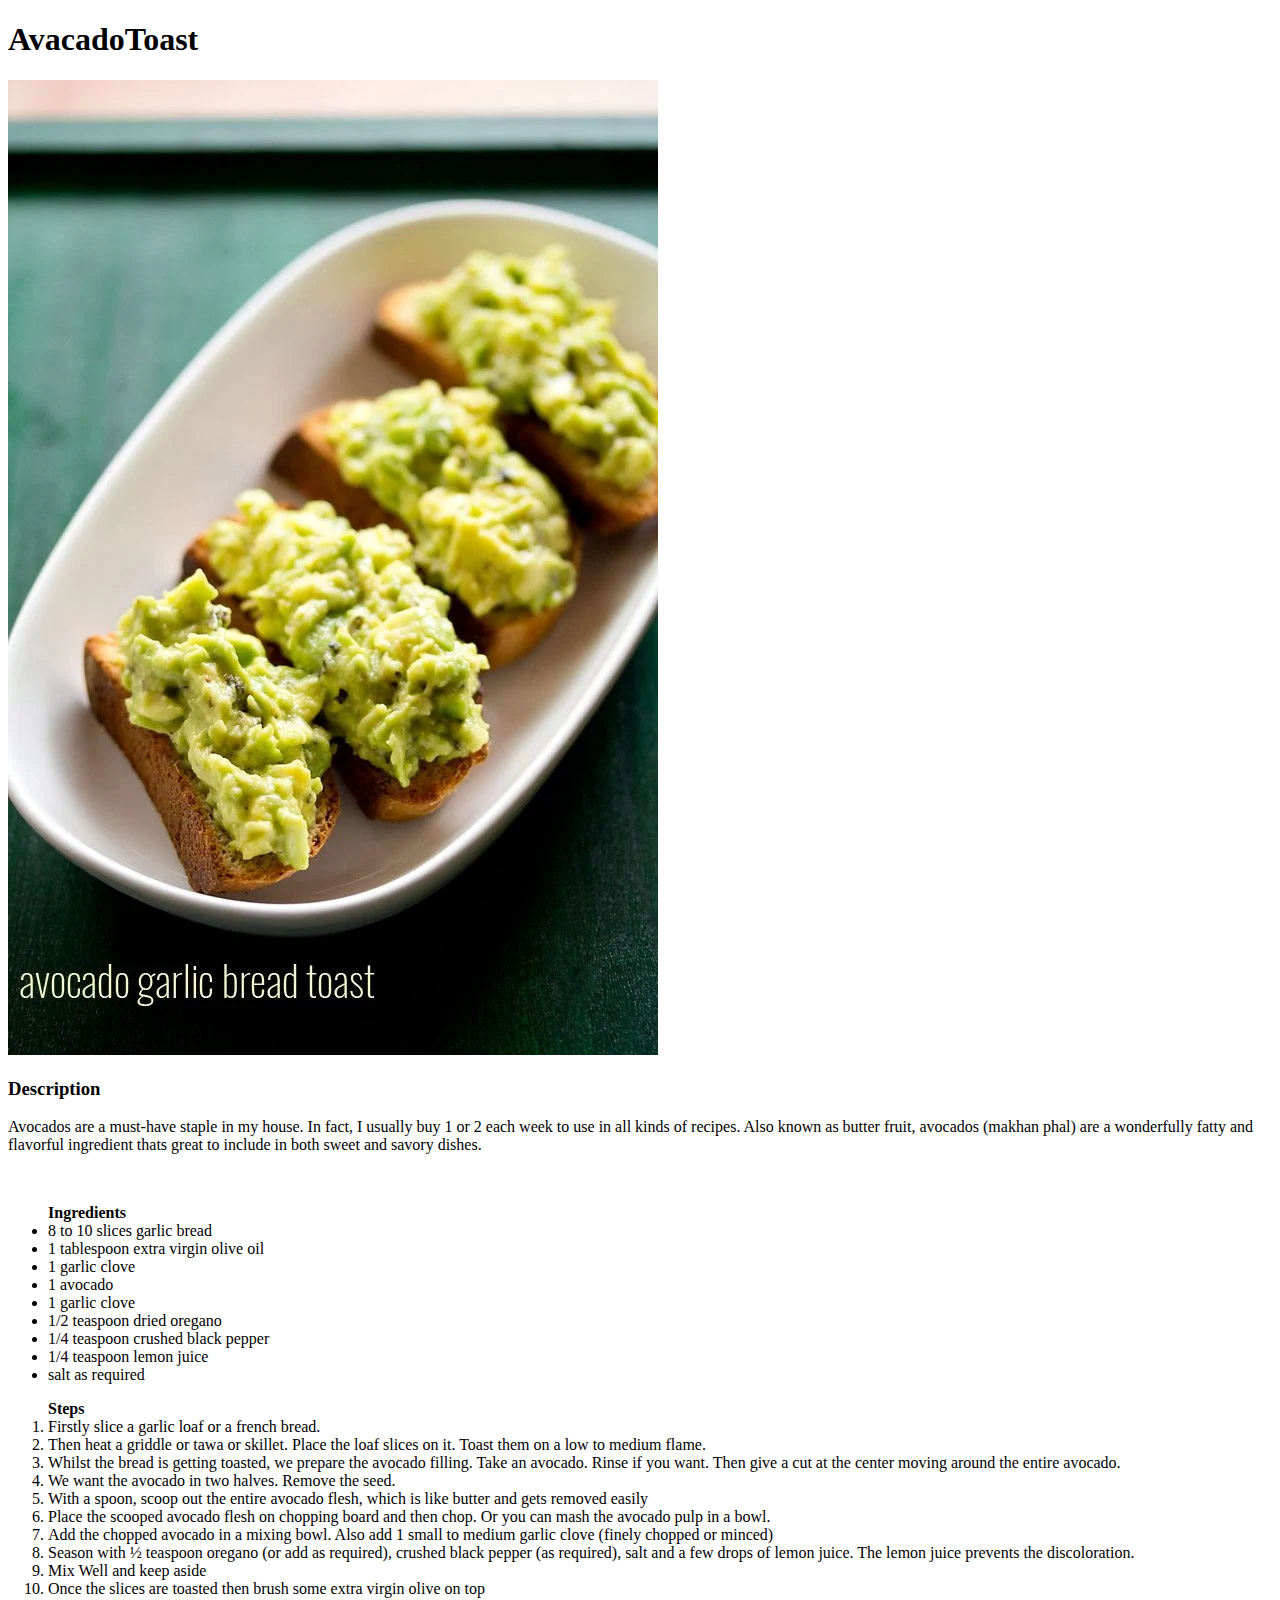
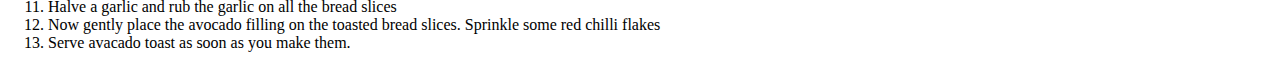
==== recipes/avacadoToast.html @ a678a660 "Add Lemonade.html and avocado.html" ====
<!DOCTYPE html>
<html lang="en">
    <head>
        <meta charset="UTF-8">
        <meta http-equiv="X-UA-Compatible" content="IE=edge">
        <meta name="viewport" content="width=device-width, initial-scale=1.0">
            <title>Avacado Toast</title>
    </head>
    <body>
        <h1>AvacadoToast</h1>
        <img src="avocado-garlic-bread-toast.webp" alt="AvacadoToast Picture">
        <h3>Description</h3>
        <p> Avocados are a must-have staple in my house. In fact, I usually buy 1 or 2 each week to use in all kinds of recipes. Also known as butter fruit, avocados (makhan phal) are a wonderfully fatty and flavorful ingredient thats great to include in both sweet and savory dishes. </p>
        <br>
        <ul>
            <strong>Ingredients</strong>
            <li> 8 to 10 slices garlic bread</li>
            <li> 1 tablespoon extra virgin olive oil</li>
            <li> 1 garlic clove</li>
            <li> 1 avocado</li>
            <li> 1 garlic clove</li>
            <li> 1/2 teaspoon dried oregano</li>
            <li> 1/4 teaspoon crushed black pepper</li>
            <li> 1/4 teaspoon lemon juice</li>
            <li> salt as required</li>
        </ul>
        <ol>
            <strong>Steps</strong>
            <li>Firstly slice a garlic loaf or a french bread.</li>
            <li>Then heat a griddle or tawa or skillet. Place the loaf slices on it. Toast them on a low to medium flame.</li>
            <li>Whilst the bread is getting toasted, we prepare the avocado filling. Take an avocado. Rinse if you want. Then give a cut at the center moving around the entire avocado.</li>
            <li>We want the avocado in two halves. Remove the seed.</li>
            <li>With a spoon, scoop out the entire avocado flesh, which is like butter and gets removed easily</li>
            <li>Place the scooped avocado flesh on chopping board and then chop. Or you can mash the avocado pulp in a bowl.</li>
            <li>Add the chopped avocado in a mixing bowl. Also add 1 small to medium garlic clove (finely chopped or minced)</li>
            <li>Season with ½ teaspoon oregano (or add as required), crushed black pepper (as required), salt and a few drops of lemon juice. The lemon juice prevents the discoloration.</li>
            <li>Mix Well and keep aside</li>
            <li>Once the slices are toasted then brush some extra virgin olive on top</li>
            <li>Halve a garlic and rub the garlic on all the bread slices</li>
            <li>Now gently place the avocado filling on the toasted bread slices. Sprinkle some red chilli flakes</li>
            <li>Serve avacado toast as soon as you make them.</li>
        </ol>
    </body>
</html>
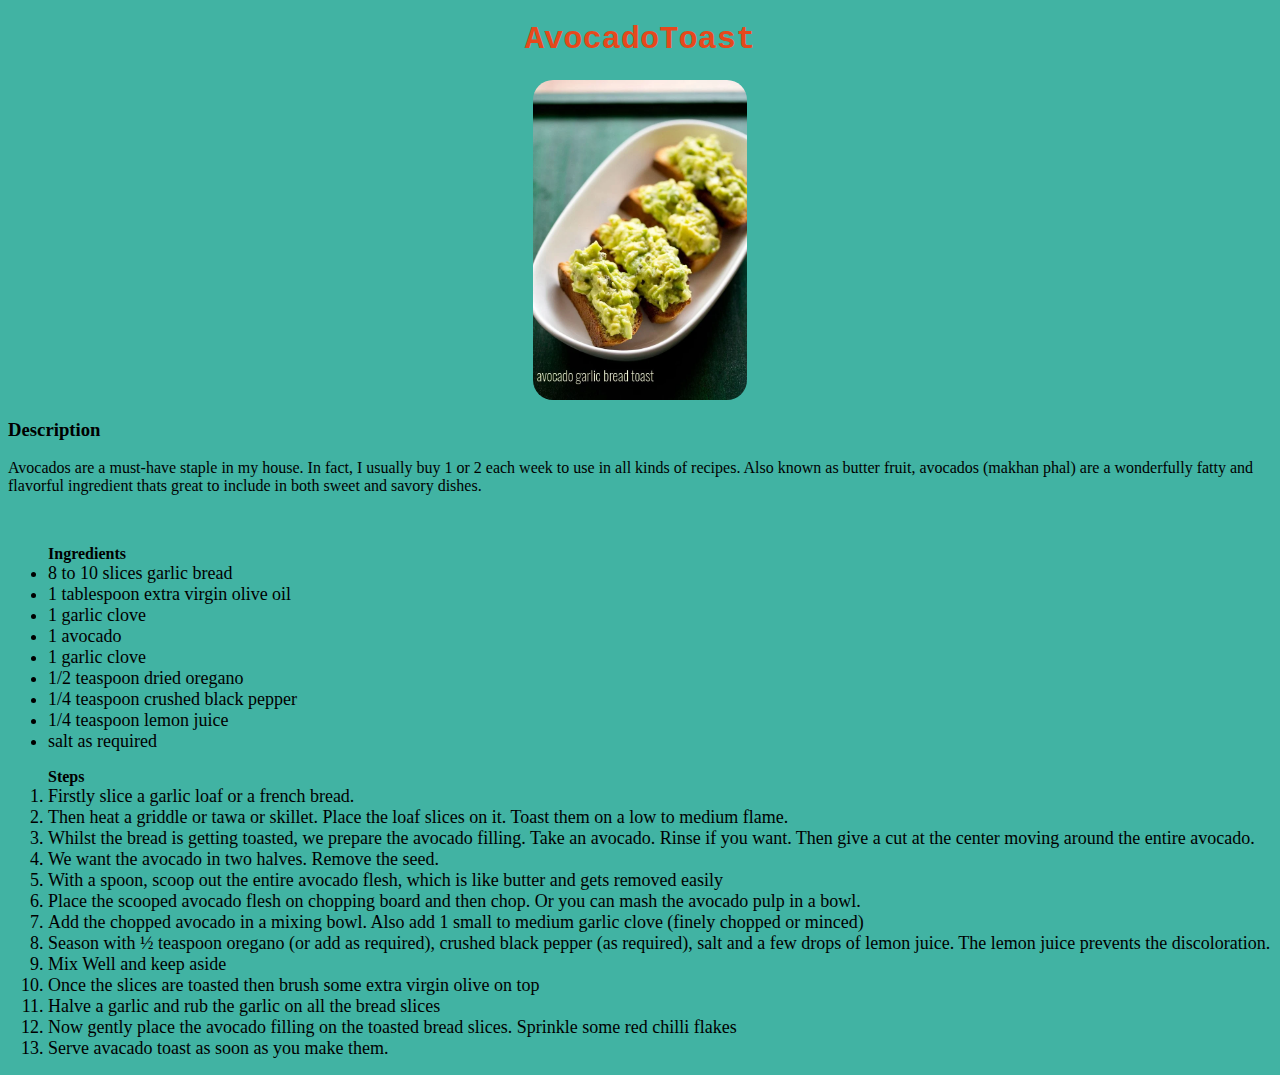
==== commit 6d9bddd6: "updated the stylesheet for mango and toast" ====
--- a/recipes/avacadoToast.html
+++ b/recipes/avacadoToast.html
@@ -1,14 +1,15 @@
 <!DOCTYPE html>
 <html lang="en">
     <head>
+        <link rel="stylesheet" href="../style.css">
         <meta charset="UTF-8">
         <meta http-equiv="X-UA-Compatible" content="IE=edge">
         <meta name="viewport" content="width=device-width, initial-scale=1.0">
-            <title>Avacado Toast</title>
+            <title>Avocado Toast</title>
     </head>
     <body>
-        <h1>AvacadoToast</h1>
-        <img src="avocado-garlic-bread-toast.webp" alt="AvacadoToast Picture">
+        <h1>AvocadoToast</h1>
+        <img style="height: 20em; width: auto;" src="avocado-garlic-bread-toast.webp" alt="AvacadoToast Picture">
         <h3>Description</h3>
         <p> Avocados are a must-have staple in my house. In fact, I usually buy 1 or 2 each week to use in all kinds of recipes. Also known as butter fruit, avocados (makhan phal) are a wonderfully fatty and flavorful ingredient thats great to include in both sweet and savory dishes. </p>
         <br>
--- a/style.css
+++ b/style.css
@@ -0,0 +1,40 @@
+body{
+    background-color: #41B3A3;
+}
+
+h1{
+    color: #e6481c;
+    text-align: center;
+    font-family: 'Courier New', Courier, monospace;
+}
+
+a{
+    color: rgb(4, 95, 35);
+    font-size: large;
+    font-weight: bold;
+    align-self: center;
+    font-family: Impact, Haettenschweiler, 'Arial Narrow Bold', sans-serif;
+}
+
+img{
+    height: fit-content;
+    width: fit-content;
+    align-content: center;
+    border: 20px black;
+    border-radius: 20px;
+    margin-left: auto;
+    margin-right: auto;
+    display: block;
+}
+
+a:hover{
+    background-color: aqua;
+    color: blueviolet;
+    
+}
+
+li{
+    color: black;
+    font-size: large;
+    
+}
